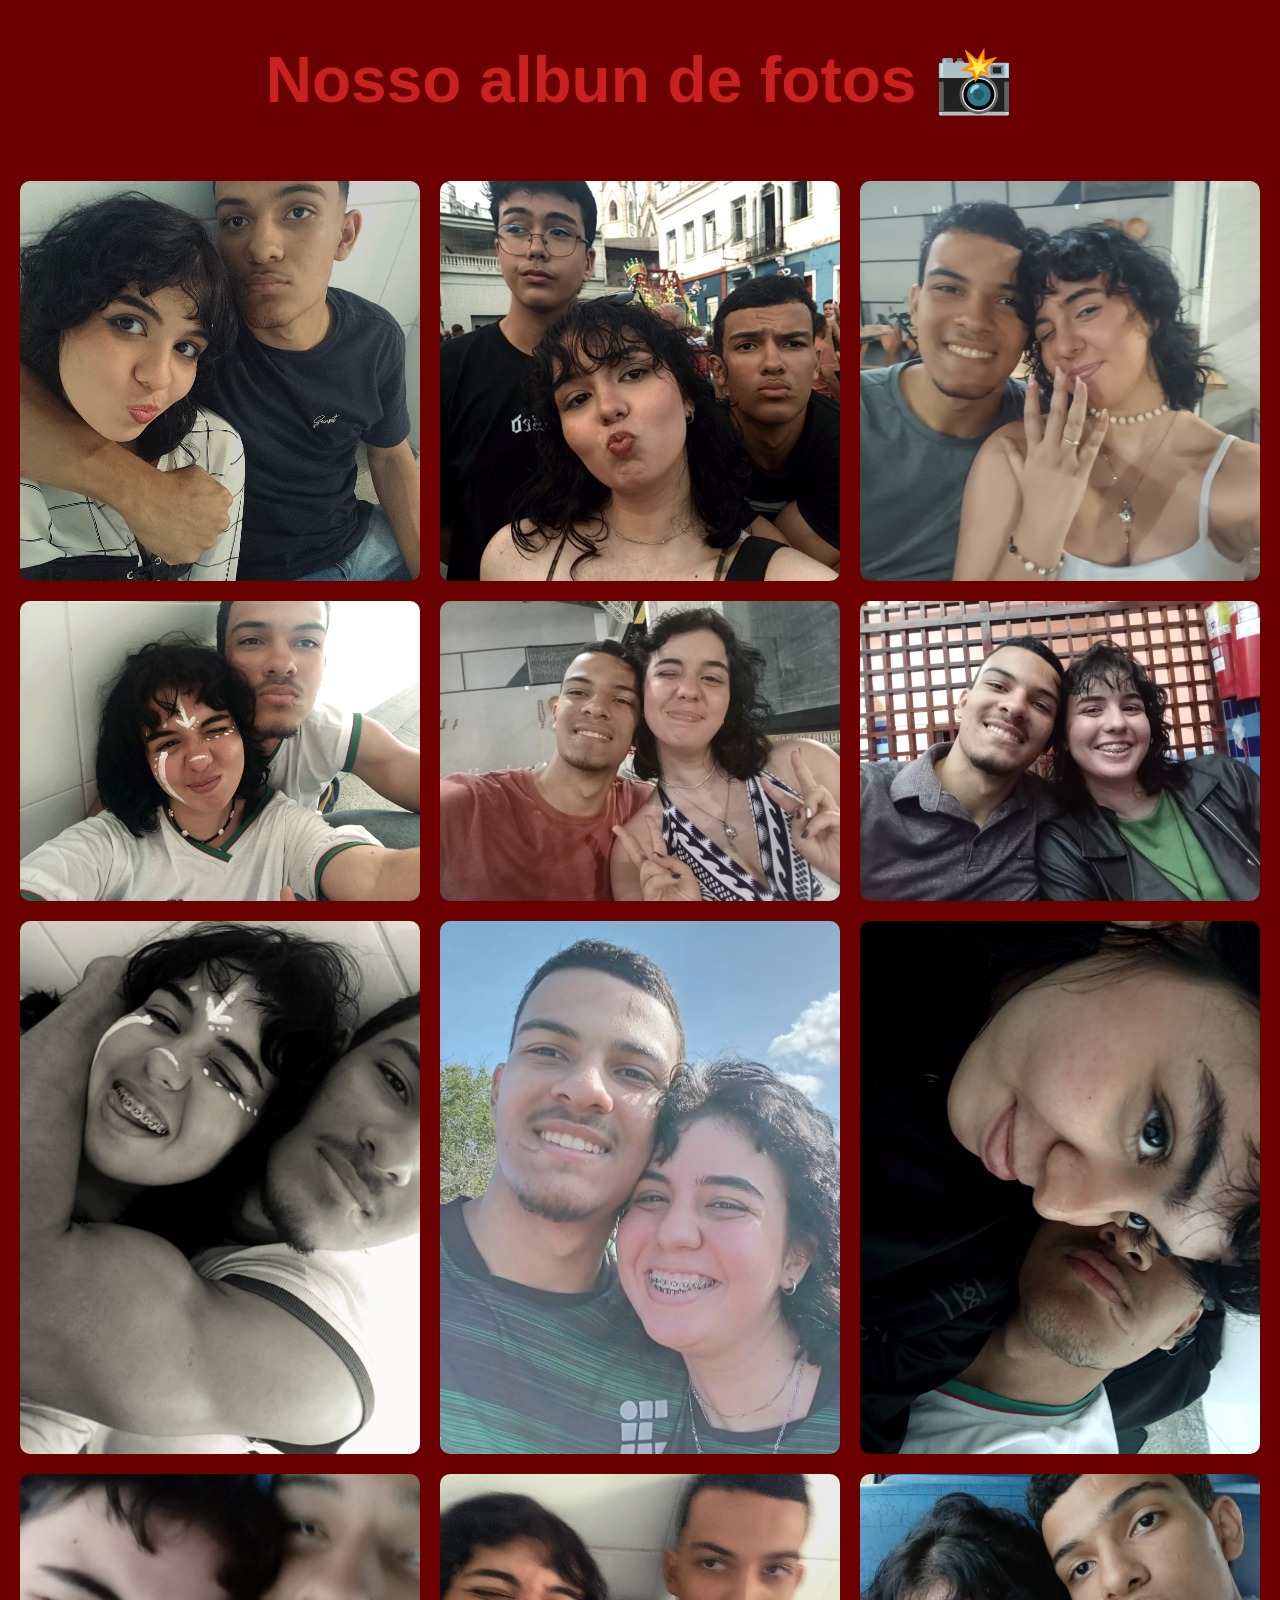
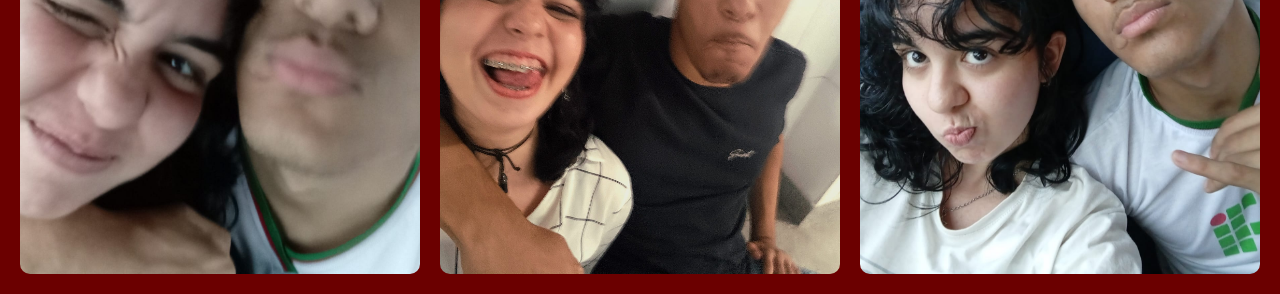
==== fotos.html @ ea7e7d7b "Inicio de um album" ====
<!DOCTYPE html>
<html lang="en">
<head>
    <meta charset="UTF-8">
    <meta name="viewport" content="width=device-width, initial-scale=1.0">
    <title>Nossas fotos 📸</title>
    <link rel="stylesheet" href="fotos.css">

</head>
<body>
    <h1>Nosso albun de fotos 📸</h1>
    <div id="gallery">
        <img src="fotos/foto1.jpeg" alt="Foto 1">
        <img src="fotos/foto2.jpeg" alt="Foto 2">
        <img src="fotos/foto3.jpeg" alt="Foto 3">
        <img src="fotos/foto4.jpeg" alt="Foto 4">
        <img src="fotos/foto5.jpeg" alt="Foto 5">
        <img src="fotos/foto6.jpeg" alt="Foto 6">
        <img src="fotos/foto7.jpeg" alt="Foto 7">
        <img src="fotos/foto8.jpeg" alt="Foto 8">
        <img src="fotos/foto9.jpeg" alt="Foto 9">
        <img src="fotos/foto10.jpeg" alt="Foto 10">
        <img src="fotos/foto11.jpeg" alt="Foto 11">
        <img src="fotos/foto12.jpeg" alt="Foto 12">
        
    </div>
</body>
</html>
---- fotos.css ----
body{
    margin: 0;
    padding: 0;
    font-family: Arial, sans-serif;
    background-color: #6b0000;
}
h1 {
    color: #c92020;
    text-align: center;
    font-size: 4em;
}
#gallery {
    display: grid;
    grid-template-columns: repeat(3, minmax(100px, 1fr));
    gap: 20px;
    padding: 20px;
}
#gallery img {
    width: 100%;
    height: 100%;
    object-fit: cover;
    border-radius: 10px;
    transition: transform 0.3s ease;
}
#gallery img:hover {
    box-shadow: 0 8px 16px rgba(185, 2, 2, 0.5);
    transform: scale(1.1);
}
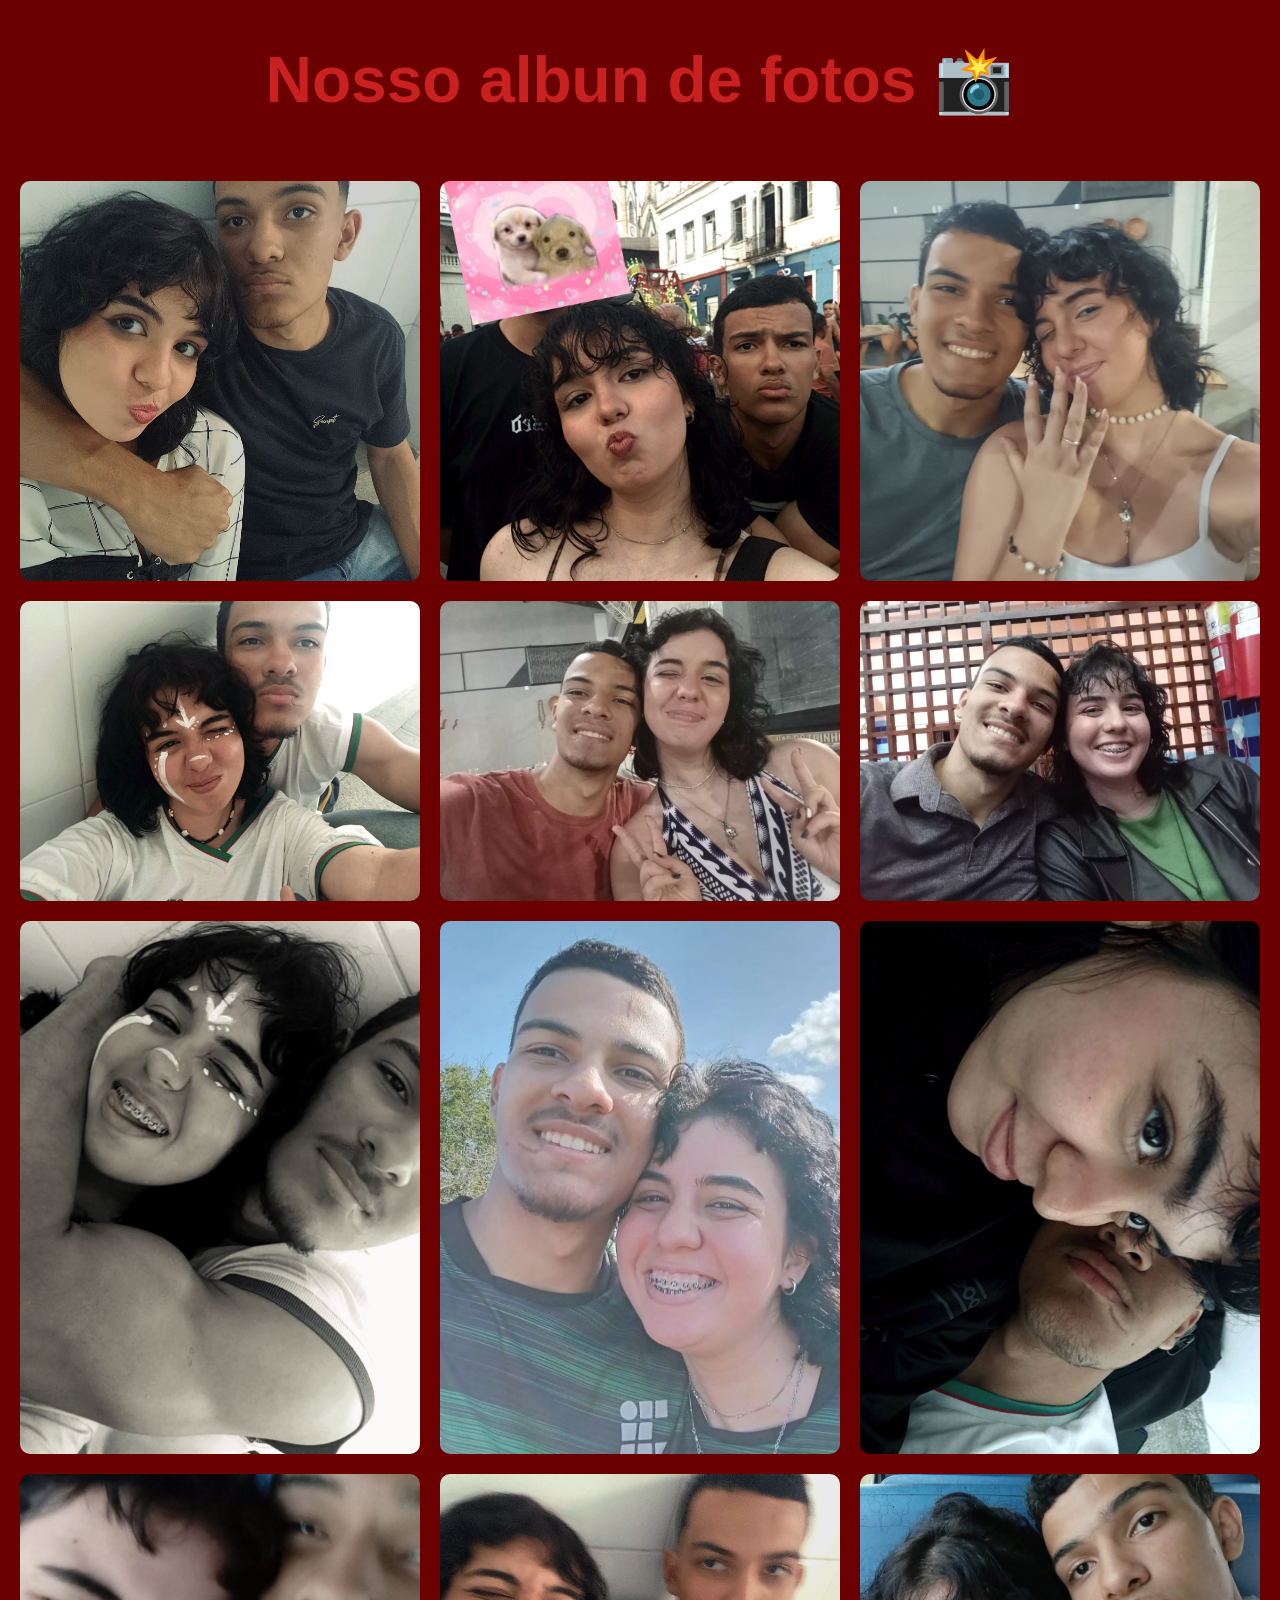
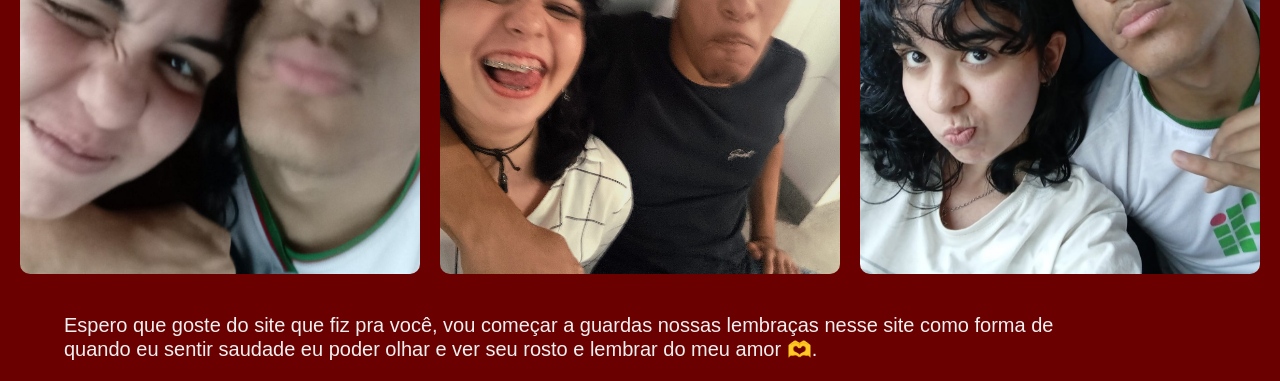
==== commit 2f5bc390: "adição de imagens e uma mensagem no final" ====
--- a/fotos.html
+++ b/fotos.html
@@ -24,5 +24,10 @@
         <img src="fotos/foto12.jpeg" alt="Foto 12">
         
     </div>
+    <main>
+        <p>
+            Espero que goste do site que fiz pra você, vou começar a guardas nossas lembraças nesse site como forma de quando eu sentir saudade eu poder olhar e ver seu rosto e lembrar do meu amor 🫶.
+        </p>
+    </main>
 </body>
 </html>
--- a/fotos.css
+++ b/fotos.css
@@ -25,4 +25,12 @@
 #gallery img:hover {
     box-shadow: 0 8px 16px rgba(185, 2, 2, 0.5);
     transform: scale(1.1);
+}
+main{font-size: 1.25rem;
+    color: #f0f0f0;
+    font-display: inherit;
+    margin-left: 5%;
+    text-align: left;
+    text-decoration: none;
+    max-width: 80%;
 }
